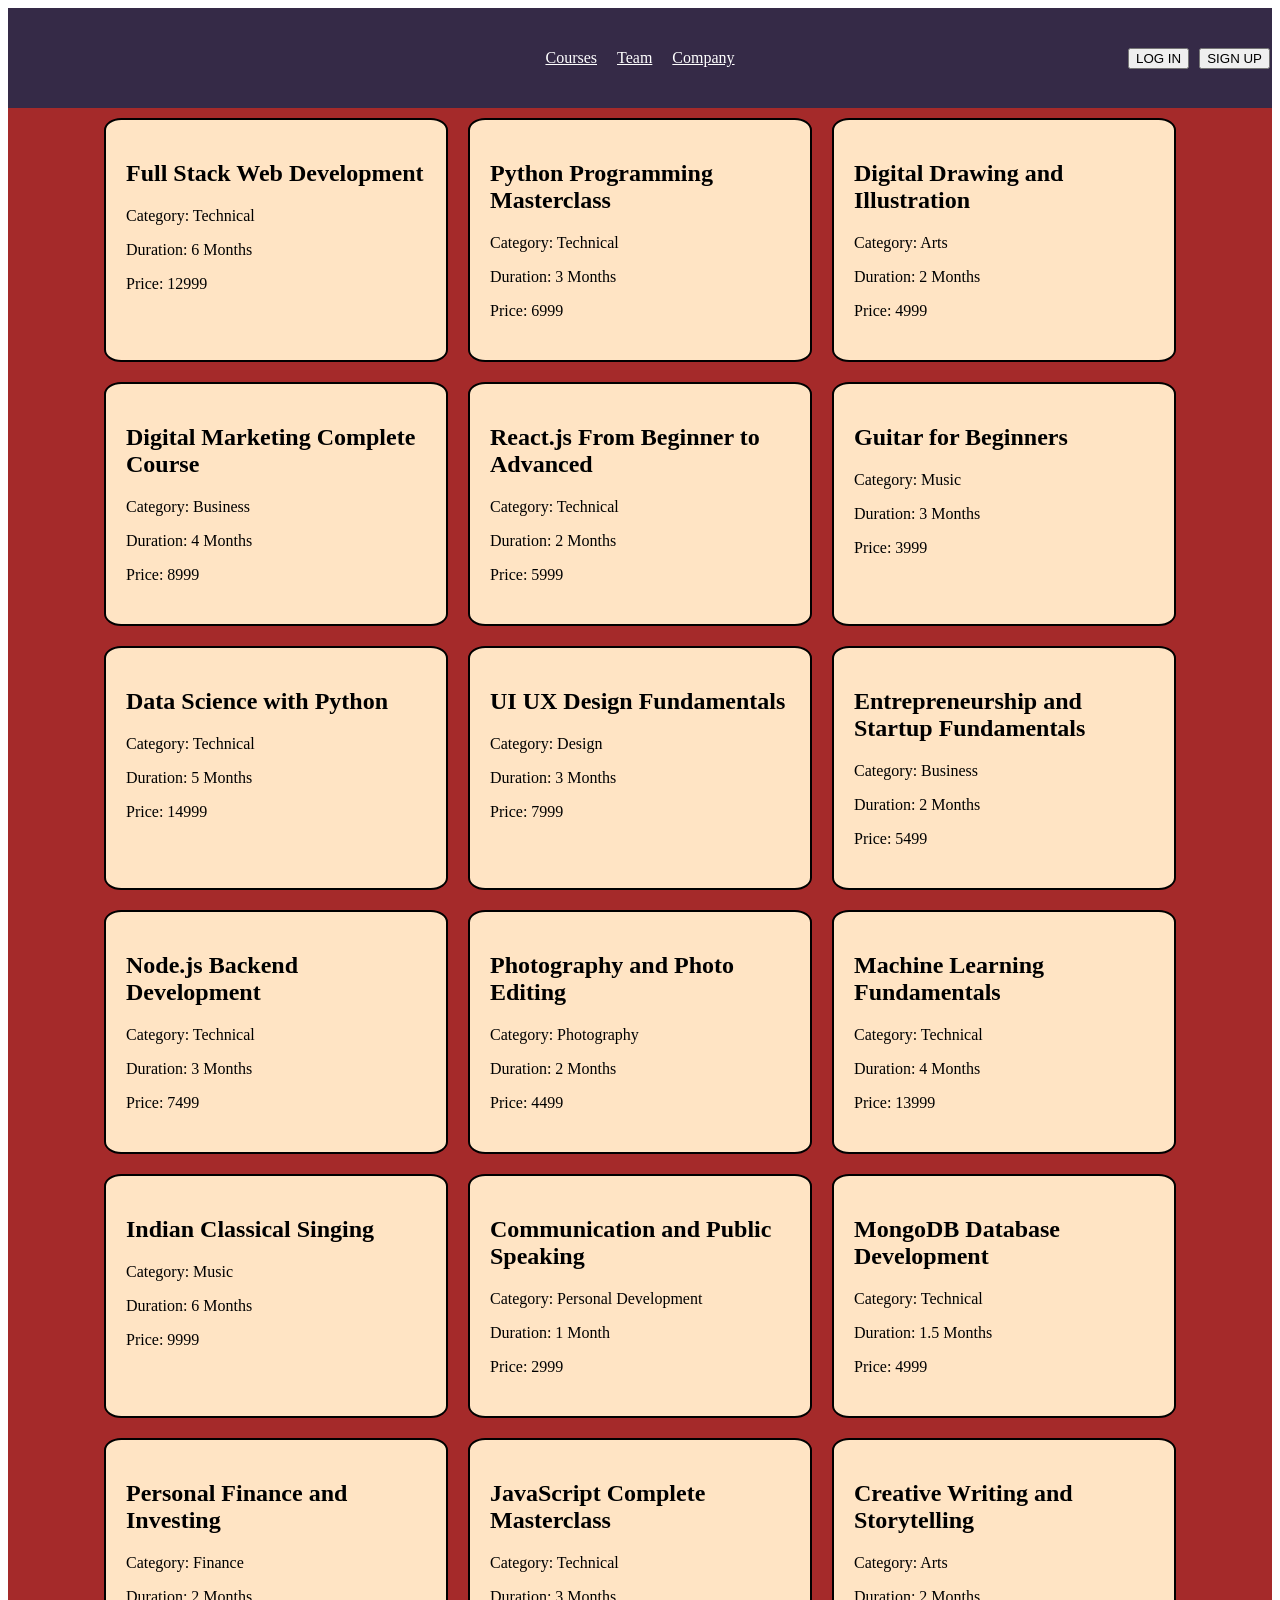
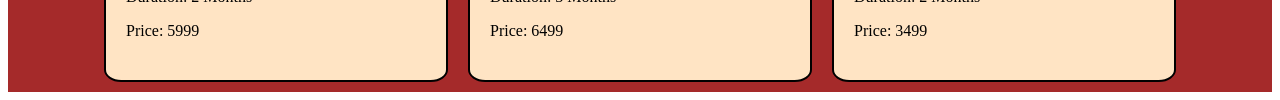
==== DEEPEIGAN/deepeigan.html @ 3ebcc29f "Deepeigan Project" ====
<!DOCTYPE html>
<html lang="en">
<head>
    <meta charset="UTF-8">
    <meta name="viewport" content="width=device-width, initial-scale=1.0">
    <title>Document</title>
    <style>
        .navbar{
            justify-content: center;
            align-items: center;
            width: 100%;
            height: 100px;
            display: flex;
            background-color: #352a47;
            gap:20px;
        }
        .navbar a{
            color: white;
        }
        .rightbar{
            position:absolute;
            right:10px;
            display: flex;
            gap: 10px;

        }
        .container{
            width: 100%;
            height: 100%;
            display: flex;
            justify-content: center;
            /* align-items: center; */
            background-color:brown ;
            flex-wrap: wrap;
        }
        .course{
            height: 200px;
            width: 300px;
            background-color: bisque;
            padding: 20px;
            border: solid 2px black;
            border-radius: 5%;
            margin: 10px;
        }

        .opencourse{
            width: 700px;
            height: 400px;
            background-color: white;
            border: 2px solid black;
            padding: 20px;
            position: fixed;
            display: none;
            top: 100px;
            left:20%
        }
    </style>
</head>
<body>

    <div class="navbar">
        <a href="#">Courses</a>
        <a href="#">Team</a>
        <a href="#">Company</a>

        <div class="rightbar">
            <button class="login">LOG IN</button>
            <button class="signup">SIGN UP</button>
        </div>
    </div>

    <div class="container">
        <!-- <div class="course">
            <p>Course Name:</p>
            <p>Category:</p>
            <p>Duration:</p>
            <p>Price:</p>
        </div> -->
    </div>

<div class="opencourse">
    <button class="classbtn">X</button>
    <div class="details"></div>
</div>


    <script>
                let courses = [
    {
        course_id: "CRS101",
        category: "Technical",
        course_name: "Full Stack Web Development",
        duration: "6 Months",
        course_price: 12999,
        assignments: 24,
        sections: 18,
        topics_covered: 65,
        instructor_name: "Amit Sharma",
        level: "Intermediate",
        rating: 4.8,
        students_enrolled: 2450,
        language: "English",
        certificate_available: true,
        skills_covered: ["HTML", "CSS", "JavaScript", "React", "Node.js", "MongoDB"],
        thumbnail: "fullstack.jpg"
    },
    {
        course_id: "CRS102",
        category: "Technical",
        course_name: "Python Programming Masterclass",
        duration: "3 Months",
        course_price: 6999,
        assignments: 18,
        sections: 14,
        topics_covered: 48,
        instructor_name: "Neha Verma",
        level: "Beginner",
        rating: 4.7,
        students_enrolled: 3120,
        language: "English",
        certificate_available: true,
        skills_covered: ["Python", "OOP", "File Handling", "APIs", "Automation"],
        thumbnail: "python.jpg"
    },
    {
        course_id: "CRS103",
        category: "Arts",
        course_name: "Digital Drawing and Illustration",
        duration: "2 Months",
        course_price: 4999,
        assignments: 12,
        sections: 10,
        topics_covered: 32,
        instructor_name: "Riya Kapoor",
        level: "Beginner",
        rating: 4.6,
        students_enrolled: 980,
        language: "Hindi",
        certificate_available: true,
        skills_covered: ["Sketching", "Digital Art", "Illustration", "Color Theory"],
        thumbnail: "digital-art.jpg"
    },
    {
        course_id: "CRS104",
        category: "Business",
        course_name: "Digital Marketing Complete Course",
        duration: "4 Months",
        course_price: 8999,
        assignments: 20,
        sections: 16,
        topics_covered: 52,
        instructor_name: "Rahul Mehta",
        level: "Intermediate",
        rating: 4.5,
        students_enrolled: 1850,
        language: "English",
        certificate_available: true,
        skills_covered: ["SEO", "Social Media", "Google Ads", "Email Marketing", "Analytics"],
        thumbnail: "digital-marketing.jpg"
    },
    {
        course_id: "CRS105",
        category: "Technical",
        course_name: "React.js From Beginner to Advanced",
        duration: "2 Months",
        course_price: 5999,
        assignments: 16,
        sections: 12,
        topics_covered: 40,
        instructor_name: "Amit Sharma",
        level: "Intermediate",
        rating: 4.9,
        students_enrolled: 2780,
        language: "English",
        certificate_available: true,
        skills_covered: ["React", "Hooks", "Context API", "Redux", "React Router"],
        thumbnail: "react.jpg"
    },
    {
        course_id: "CRS106",
        category: "Music",
        course_name: "Guitar for Beginners",
        duration: "3 Months",
        course_price: 3999,
        assignments: 10,
        sections: 9,
        topics_covered: 28,
        instructor_name: "Arjun Singh",
        level: "Beginner",
        rating: 4.7,
        students_enrolled: 1450,
        language: "Hindi",
        certificate_available: false,
        skills_covered: ["Chords", "Strumming", "Fingerstyle", "Music Theory"],
        thumbnail: "guitar.jpg"
    },
    {
        course_id: "CRS107",
        category: "Technical",
        course_name: "Data Science with Python",
        duration: "5 Months",
        course_price: 14999,
        assignments: 28,
        sections: 20,
        topics_covered: 72,
        instructor_name: "Neha Verma",
        level: "Advanced",
        rating: 4.8,
        students_enrolled: 1680,
        language: "English",
        certificate_available: true,
        skills_covered: ["Python", "NumPy", "Pandas", "Matplotlib", "Machine Learning"],
        thumbnail: "data-science.jpg"
    },
    {
        course_id: "CRS108",
        category: "Design",
        course_name: "UI UX Design Fundamentals",
        duration: "3 Months",
        course_price: 7999,
        assignments: 15,
        sections: 13,
        topics_covered: 42,
        instructor_name: "Riya Kapoor",
        level: "Beginner",
        rating: 4.6,
        students_enrolled: 1320,
        language: "English",
        certificate_available: true,
        skills_covered: ["Figma", "Wireframing", "Prototyping", "User Research"],
        thumbnail: "ui-ux.jpg"
    },
    {
        course_id: "CRS109",
        category: "Business",
        course_name: "Entrepreneurship and Startup Fundamentals",
        duration: "2 Months",
        course_price: 5499,
        assignments: 8,
        sections: 11,
        topics_covered: 30,
        instructor_name: "Rahul Mehta",
        level: "Beginner",
        rating: 4.4,
        students_enrolled: 860,
        language: "English",
        certificate_available: true,
        skills_covered: ["Business Model", "Startup Planning", "Funding", "Marketing"],
        thumbnail: "startup.jpg"
    },
    {
        course_id: "CRS110",
        category: "Technical",
        course_name: "Node.js Backend Development",
        duration: "3 Months",
        course_price: 7499,
        assignments: 19,
        sections: 15,
        topics_covered: 46,
        instructor_name: "Amit Sharma",
        level: "Intermediate",
        rating: 4.8,
        students_enrolled: 1920,
        language: "English",
        certificate_available: true,
        skills_covered: ["Node.js", "Express.js", "MongoDB", "REST API", "JWT"],
        thumbnail: "nodejs.jpg"
    },
    {
        course_id: "CRS111",
        category: "Photography",
        course_name: "Photography and Photo Editing",
        duration: "2 Months",
        course_price: 4499,
        assignments: 14,
        sections: 10,
        topics_covered: 35,
        instructor_name: "Karan Malhotra",
        level: "Beginner",
        rating: 4.5,
        students_enrolled: 740,
        language: "Hindi",
        certificate_available: true,
        skills_covered: ["Photography", "Lighting", "Composition", "Lightroom", "Photoshop"],
        thumbnail: "photography.jpg"
    },
    {
        course_id: "CRS112",
        category: "Technical",
        course_name: "Machine Learning Fundamentals",
        duration: "4 Months",
        course_price: 13999,
        assignments: 25,
        sections: 17,
        topics_covered: 58,
        instructor_name: "Neha Verma",
        level: "Advanced",
        rating: 4.9,
        students_enrolled: 1560,
        language: "English",
        certificate_available: true,
        skills_covered: ["Python", "Regression", "Classification", "Clustering", "Scikit-learn"],
        thumbnail: "machine-learning.jpg"
    },
    {
        course_id: "CRS113",
        category: "Music",
        course_name: "Indian Classical Singing",
        duration: "6 Months",
        course_price: 9999,
        assignments: 20,
        sections: 16,
        topics_covered: 50,
        instructor_name: "Arjun Singh",
        level: "Intermediate",
        rating: 4.8,
        students_enrolled: 620,
        language: "Hindi",
        certificate_available: true,
        skills_covered: ["Sur", "Taal", "Raag", "Voice Training", "Classical Music"],
        thumbnail: "classical-music.jpg"
    },
    {
        course_id: "CRS114",
        category: "Personal Development",
        course_name: "Communication and Public Speaking",
        duration: "1 Month",
        course_price: 2999,
        assignments: 8,
        sections: 8,
        topics_covered: 24,
        instructor_name: "Priya Nair",
        level: "Beginner",
        rating: 4.6,
        students_enrolled: 2100,
        language: "English",
        certificate_available: true,
        skills_covered: ["Communication", "Public Speaking", "Confidence", "Presentation"],
        thumbnail: "communication.jpg"
    },
    {
        course_id: "CRS115",
        category: "Technical",
        course_name: "MongoDB Database Development",
        duration: "1.5 Months",
        course_price: 4999,
        assignments: 12,
        sections: 10,
        topics_covered: 34,
        instructor_name: "Amit Sharma",
        level: "Intermediate",
        rating: 4.7,
        students_enrolled: 1250,
        language: "English",
        certificate_available: true,
        skills_covered: ["MongoDB", "Mongoose", "Aggregation", "Indexing", "Database Design"],
        thumbnail: "mongodb.jpg"
    },
    {
        course_id: "CRS116",
        category: "Finance",
        course_name: "Personal Finance and Investing",
        duration: "2 Months",
        course_price: 5999,
        assignments: 10,
        sections: 12,
        topics_covered: 38,
        instructor_name: "Rahul Mehta",
        level: "Beginner",
        rating: 4.5,
        students_enrolled: 1740,
        language: "Hindi",
        certificate_available: true,
        skills_covered: ["Budgeting", "Investing", "Mutual Funds", "Stocks", "Risk Management"],
        thumbnail: "finance.jpg"
    },
    {
        course_id: "CRS117",
        category: "Technical",
        course_name: "JavaScript Complete Masterclass",
        duration: "3 Months",
        course_price: 6499,
        assignments: 22,
        sections: 16,
        topics_covered: 55,
        instructor_name: "Amit Sharma",
        level: "Intermediate",
        rating: 4.9,
        students_enrolled: 3420,
        language: "English",
        certificate_available: true,
        skills_covered: ["JavaScript", "ES6", "DOM", "Promises", "Async Await", "APIs"],
        thumbnail: "javascript.jpg"
    },
    {
        course_id: "CRS118",
        category: "Arts",
        course_name: "Creative Writing and Storytelling",
        duration: "2 Months",
        course_price: 3499,
        assignments: 14,
        sections: 9,
        topics_covered: 29,
        instructor_name: "Priya Nair",
        level: "Beginner",
        rating: 4.7,
        students_enrolled: 920,
        language: "English",
        certificate_available: true,
        skills_covered: ["Creative Writing", "Storytelling", "Character Development", "Plot Writing"],
        thumbnail: "creative-writing.jpg"
    }
];


let container = document.querySelector(".container");

courses.forEach((course)=>{

let newDiv = document.createElement('div');
container.appendChild(newDiv)
newDiv.innerHTML=`<h2> ${course.course_name}</h2>
            <p>Category: ${course.category}</p>
            <p>Duration: ${course.duration}</p>
            <p>Price: ${course.course_price}</p>
            `;

newDiv.classList.add("course");
newDiv.id = course.course_id;


})

let popup=document.querySelector('.opencourse');
let classbtn=document.querySelector('.classbtn');
let details=document.querySelector('.details');

let courseArray = document.querySelectorAll(".course");

courseArray.forEach((course)=>{
    course.addEventListener('click',(event)=>{
        let curr_id=event.currentTarget.id;
        let courseobj = courses.find((id)=>id.course_id == curr_id);
        
        popup.style.display = "block";

        details.innerHTML=`
        <h2>${courseobj.course_name}</h2>

            <p><b>Category:</b> ${courseobj.category}</p>

            <p><b>Duration:</b> ${courseobj.duration}</p>

            <p><b>Price:</b> ₹${courseobj.course_price}</p>

            <p><b>Instructor:</b> ${courseobj.instructor_name}</p>

            <p><b>Level:</b> ${courseobj.level}</p>

            <p><b>Rating:</b> ${courseobj.rating}</p>

            <p><b>Language:</b> ${courseobj.language}</p>

            <p><b>Students:</b> ${courseobj.students_enrolled}</p>
        `;

    })
})

classbtn.addEventListener('click',()=>{
    console.log("OK")
    popup.style.display = "none";
})

// closebtn.addEventListener('click',()=>{
//     courseDetails.style.display = 'none';
// })

// let course1= document.querySelector('.course')
// course1.addEventListener("click",()=>{
//     courseDetails.style.display = 'block';
//     let course_id = course1.id
//     let courseobj = course.find((course)=>course.course_id == course_id)
// })




    </script>
</body>
</html>
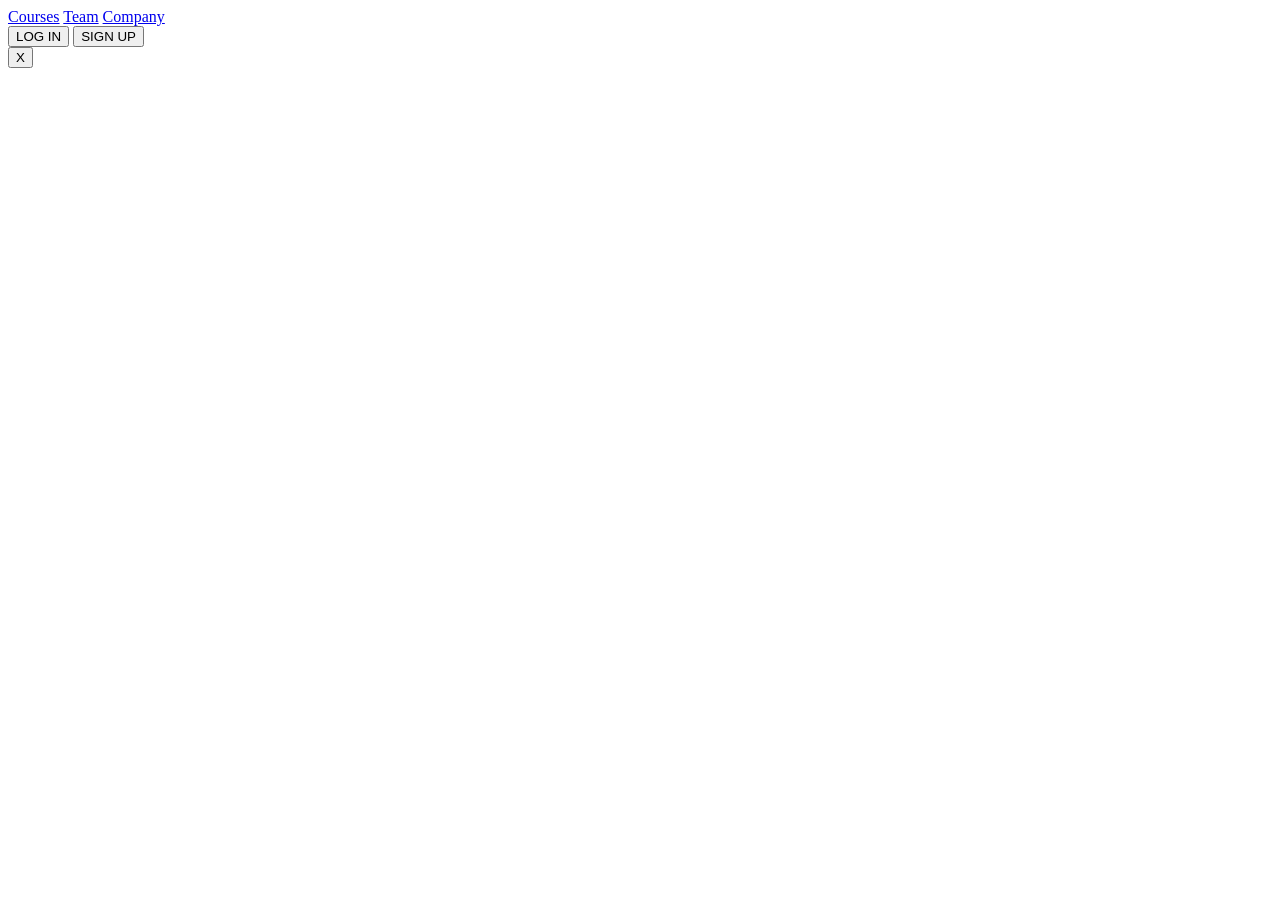
==== commit 45d40288: "Added js File" ====
--- a/DEEPEIGAN/deepeigan.html
+++ b/DEEPEIGAN/deepeigan.html
@@ -4,57 +4,7 @@
     <meta charset="UTF-8">
     <meta name="viewport" content="width=device-width, initial-scale=1.0">
     <title>Document</title>
-    <style>
-        .navbar{
-            justify-content: center;
-            align-items: center;
-            width: 100%;
-            height: 100px;
-            display: flex;
-            background-color: #352a47;
-            gap:20px;
-        }
-        .navbar a{
-            color: white;
-        }
-        .rightbar{
-            position:absolute;
-            right:10px;
-            display: flex;
-            gap: 10px;
-
-        }
-        .container{
-            width: 100%;
-            height: 100%;
-            display: flex;
-            justify-content: center;
-            /* align-items: center; */
-            background-color:brown ;
-            flex-wrap: wrap;
-        }
-        .course{
-            height: 200px;
-            width: 300px;
-            background-color: bisque;
-            padding: 20px;
-            border: solid 2px black;
-            border-radius: 5%;
-            margin: 10px;
-        }
-
-        .opencourse{
-            width: 700px;
-            height: 400px;
-            background-color: white;
-            border: 2px solid black;
-            padding: 20px;
-            position: fixed;
-            display: none;
-            top: 100px;
-            left:20%
-        }
-    </style>
+    <link rel="stylesheet" href="Style.css">
 </head>
 <body>
 
@@ -84,408 +34,6 @@
 </div>
 
 
-    <script>
-                let courses = [
-    {
-        course_id: "CRS101",
-        category: "Technical",
-        course_name: "Full Stack Web Development",
-        duration: "6 Months",
-        course_price: 12999,
-        assignments: 24,
-        sections: 18,
-        topics_covered: 65,
-        instructor_name: "Amit Sharma",
-        level: "Intermediate",
-        rating: 4.8,
-        students_enrolled: 2450,
-        language: "English",
-        certificate_available: true,
-        skills_covered: ["HTML", "CSS", "JavaScript", "React", "Node.js", "MongoDB"],
-        thumbnail: "fullstack.jpg"
-    },
-    {
-        course_id: "CRS102",
-        category: "Technical",
-        course_name: "Python Programming Masterclass",
-        duration: "3 Months",
-        course_price: 6999,
-        assignments: 18,
-        sections: 14,
-        topics_covered: 48,
-        instructor_name: "Neha Verma",
-        level: "Beginner",
-        rating: 4.7,
-        students_enrolled: 3120,
-        language: "English",
-        certificate_available: true,
-        skills_covered: ["Python", "OOP", "File Handling", "APIs", "Automation"],
-        thumbnail: "python.jpg"
-    },
-    {
-        course_id: "CRS103",
-        category: "Arts",
-        course_name: "Digital Drawing and Illustration",
-        duration: "2 Months",
-        course_price: 4999,
-        assignments: 12,
-        sections: 10,
-        topics_covered: 32,
-        instructor_name: "Riya Kapoor",
-        level: "Beginner",
-        rating: 4.6,
-        students_enrolled: 980,
-        language: "Hindi",
-        certificate_available: true,
-        skills_covered: ["Sketching", "Digital Art", "Illustration", "Color Theory"],
-        thumbnail: "digital-art.jpg"
-    },
-    {
-        course_id: "CRS104",
-        category: "Business",
-        course_name: "Digital Marketing Complete Course",
-        duration: "4 Months",
-        course_price: 8999,
-        assignments: 20,
-        sections: 16,
-        topics_covered: 52,
-        instructor_name: "Rahul Mehta",
-        level: "Intermediate",
-        rating: 4.5,
-        students_enrolled: 1850,
-        language: "English",
-        certificate_available: true,
-        skills_covered: ["SEO", "Social Media", "Google Ads", "Email Marketing", "Analytics"],
-        thumbnail: "digital-marketing.jpg"
-    },
-    {
-        course_id: "CRS105",
-        category: "Technical",
-        course_name: "React.js From Beginner to Advanced",
-        duration: "2 Months",
-        course_price: 5999,
-        assignments: 16,
-        sections: 12,
-        topics_covered: 40,
-        instructor_name: "Amit Sharma",
-        level: "Intermediate",
-        rating: 4.9,
-        students_enrolled: 2780,
-        language: "English",
-        certificate_available: true,
-        skills_covered: ["React", "Hooks", "Context API", "Redux", "React Router"],
-        thumbnail: "react.jpg"
-    },
-    {
-        course_id: "CRS106",
-        category: "Music",
-        course_name: "Guitar for Beginners",
-        duration: "3 Months",
-        course_price: 3999,
-        assignments: 10,
-        sections: 9,
-        topics_covered: 28,
-        instructor_name: "Arjun Singh",
-        level: "Beginner",
-        rating: 4.7,
-        students_enrolled: 1450,
-        language: "Hindi",
-        certificate_available: false,
-        skills_covered: ["Chords", "Strumming", "Fingerstyle", "Music Theory"],
-        thumbnail: "guitar.jpg"
-    },
-    {
-        course_id: "CRS107",
-        category: "Technical",
-        course_name: "Data Science with Python",
-        duration: "5 Months",
-        course_price: 14999,
-        assignments: 28,
-        sections: 20,
-        topics_covered: 72,
-        instructor_name: "Neha Verma",
-        level: "Advanced",
-        rating: 4.8,
-        students_enrolled: 1680,
-        language: "English",
-        certificate_available: true,
-        skills_covered: ["Python", "NumPy", "Pandas", "Matplotlib", "Machine Learning"],
-        thumbnail: "data-science.jpg"
-    },
-    {
-        course_id: "CRS108",
-        category: "Design",
-        course_name: "UI UX Design Fundamentals",
-        duration: "3 Months",
-        course_price: 7999,
-        assignments: 15,
-        sections: 13,
-        topics_covered: 42,
-        instructor_name: "Riya Kapoor",
-        level: "Beginner",
-        rating: 4.6,
-        students_enrolled: 1320,
-        language: "English",
-        certificate_available: true,
-        skills_covered: ["Figma", "Wireframing", "Prototyping", "User Research"],
-        thumbnail: "ui-ux.jpg"
-    },
-    {
-        course_id: "CRS109",
-        category: "Business",
-        course_name: "Entrepreneurship and Startup Fundamentals",
-        duration: "2 Months",
-        course_price: 5499,
-        assignments: 8,
-        sections: 11,
-        topics_covered: 30,
-        instructor_name: "Rahul Mehta",
-        level: "Beginner",
-        rating: 4.4,
-        students_enrolled: 860,
-        language: "English",
-        certificate_available: true,
-        skills_covered: ["Business Model", "Startup Planning", "Funding", "Marketing"],
-        thumbnail: "startup.jpg"
-    },
-    {
-        course_id: "CRS110",
-        category: "Technical",
-        course_name: "Node.js Backend Development",
-        duration: "3 Months",
-        course_price: 7499,
-        assignments: 19,
-        sections: 15,
-        topics_covered: 46,
-        instructor_name: "Amit Sharma",
-        level: "Intermediate",
-        rating: 4.8,
-        students_enrolled: 1920,
-        language: "English",
-        certificate_available: true,
-        skills_covered: ["Node.js", "Express.js", "MongoDB", "REST API", "JWT"],
-        thumbnail: "nodejs.jpg"
-    },
-    {
-        course_id: "CRS111",
-        category: "Photography",
-        course_name: "Photography and Photo Editing",
-        duration: "2 Months",
-        course_price: 4499,
-        assignments: 14,
-        sections: 10,
-        topics_covered: 35,
-        instructor_name: "Karan Malhotra",
-        level: "Beginner",
-        rating: 4.5,
-        students_enrolled: 740,
-        language: "Hindi",
-        certificate_available: true,
-        skills_covered: ["Photography", "Lighting", "Composition", "Lightroom", "Photoshop"],
-        thumbnail: "photography.jpg"
-    },
-    {
-        course_id: "CRS112",
-        category: "Technical",
-        course_name: "Machine Learning Fundamentals",
-        duration: "4 Months",
-        course_price: 13999,
-        assignments: 25,
-        sections: 17,
-        topics_covered: 58,
-        instructor_name: "Neha Verma",
-        level: "Advanced",
-        rating: 4.9,
-        students_enrolled: 1560,
-        language: "English",
-        certificate_available: true,
-        skills_covered: ["Python", "Regression", "Classification", "Clustering", "Scikit-learn"],
-        thumbnail: "machine-learning.jpg"
-    },
-    {
-        course_id: "CRS113",
-        category: "Music",
-        course_name: "Indian Classical Singing",
-        duration: "6 Months",
-        course_price: 9999,
-        assignments: 20,
-        sections: 16,
-        topics_covered: 50,
-        instructor_name: "Arjun Singh",
-        level: "Intermediate",
-        rating: 4.8,
-        students_enrolled: 620,
-        language: "Hindi",
-        certificate_available: true,
-        skills_covered: ["Sur", "Taal", "Raag", "Voice Training", "Classical Music"],
-        thumbnail: "classical-music.jpg"
-    },
-    {
-        course_id: "CRS114",
-        category: "Personal Development",
-        course_name: "Communication and Public Speaking",
-        duration: "1 Month",
-        course_price: 2999,
-        assignments: 8,
-        sections: 8,
-        topics_covered: 24,
-        instructor_name: "Priya Nair",
-        level: "Beginner",
-        rating: 4.6,
-        students_enrolled: 2100,
-        language: "English",
-        certificate_available: true,
-        skills_covered: ["Communication", "Public Speaking", "Confidence", "Presentation"],
-        thumbnail: "communication.jpg"
-    },
-    {
-        course_id: "CRS115",
-        category: "Technical",
-        course_name: "MongoDB Database Development",
-        duration: "1.5 Months",
-        course_price: 4999,
-        assignments: 12,
-        sections: 10,
-        topics_covered: 34,
-        instructor_name: "Amit Sharma",
-        level: "Intermediate",
-        rating: 4.7,
-        students_enrolled: 1250,
-        language: "English",
-        certificate_available: true,
-        skills_covered: ["MongoDB", "Mongoose", "Aggregation", "Indexing", "Database Design"],
-        thumbnail: "mongodb.jpg"
-    },
-    {
-        course_id: "CRS116",
-        category: "Finance",
-        course_name: "Personal Finance and Investing",
-        duration: "2 Months",
-        course_price: 5999,
-        assignments: 10,
-        sections: 12,
-        topics_covered: 38,
-        instructor_name: "Rahul Mehta",
-        level: "Beginner",
-        rating: 4.5,
-        students_enrolled: 1740,
-        language: "Hindi",
-        certificate_available: true,
-        skills_covered: ["Budgeting", "Investing", "Mutual Funds", "Stocks", "Risk Management"],
-        thumbnail: "finance.jpg"
-    },
-    {
-        course_id: "CRS117",
-        category: "Technical",
-        course_name: "JavaScript Complete Masterclass",
-        duration: "3 Months",
-        course_price: 6499,
-        assignments: 22,
-        sections: 16,
-        topics_covered: 55,
-        instructor_name: "Amit Sharma",
-        level: "Intermediate",
-        rating: 4.9,
-        students_enrolled: 3420,
-        language: "English",
-        certificate_available: true,
-        skills_covered: ["JavaScript", "ES6", "DOM", "Promises", "Async Await", "APIs"],
-        thumbnail: "javascript.jpg"
-    },
-    {
-        course_id: "CRS118",
-        category: "Arts",
-        course_name: "Creative Writing and Storytelling",
-        duration: "2 Months",
-        course_price: 3499,
-        assignments: 14,
-        sections: 9,
-        topics_covered: 29,
-        instructor_name: "Priya Nair",
-        level: "Beginner",
-        rating: 4.7,
-        students_enrolled: 920,
-        language: "English",
-        certificate_available: true,
-        skills_covered: ["Creative Writing", "Storytelling", "Character Development", "Plot Writing"],
-        thumbnail: "creative-writing.jpg"
-    }
-];
-
-
-let container = document.querySelector(".container");
-
-courses.forEach((course)=>{
-
-let newDiv = document.createElement('div');
-container.appendChild(newDiv)
-newDiv.innerHTML=`<h2> ${course.course_name}</h2>
-            <p>Category: ${course.category}</p>
-            <p>Duration: ${course.duration}</p>
-            <p>Price: ${course.course_price}</p>
-            `;
-
-newDiv.classList.add("course");
-newDiv.id = course.course_id;
-
-
-})
-
-let popup=document.querySelector('.opencourse');
-let classbtn=document.querySelector('.classbtn');
-let details=document.querySelector('.details');
-
-let courseArray = document.querySelectorAll(".course");
-
-courseArray.forEach((course)=>{
-    course.addEventListener('click',(event)=>{
-        let curr_id=event.currentTarget.id;
-        let courseobj = courses.find((id)=>id.course_id == curr_id);
-        
-        popup.style.display = "block";
-
-        details.innerHTML=`
-        <h2>${courseobj.course_name}</h2>
-
-            <p><b>Category:</b> ${courseobj.category}</p>
-
-            <p><b>Duration:</b> ${courseobj.duration}</p>
-
-            <p><b>Price:</b> ₹${courseobj.course_price}</p>
-
-            <p><b>Instructor:</b> ${courseobj.instructor_name}</p>
-
-            <p><b>Level:</b> ${courseobj.level}</p>
-
-            <p><b>Rating:</b> ${courseobj.rating}</p>
-
-            <p><b>Language:</b> ${courseobj.language}</p>
-
-            <p><b>Students:</b> ${courseobj.students_enrolled}</p>
-        `;
-
-    })
-})
-
-classbtn.addEventListener('click',()=>{
-    console.log("OK")
-    popup.style.display = "none";
-})
-
-// closebtn.addEventListener('click',()=>{
-//     courseDetails.style.display = 'none';
-// })
-
-// let course1= document.querySelector('.course')
-// course1.addEventListener("click",()=>{
-//     courseDetails.style.display = 'block';
-//     let course_id = course1.id
-//     let courseobj = course.find((course)=>course.course_id == course_id)
-// })
-
-
-
-
-    </script>
+    <script src="Script.js"></script>
 </body>
 </html>
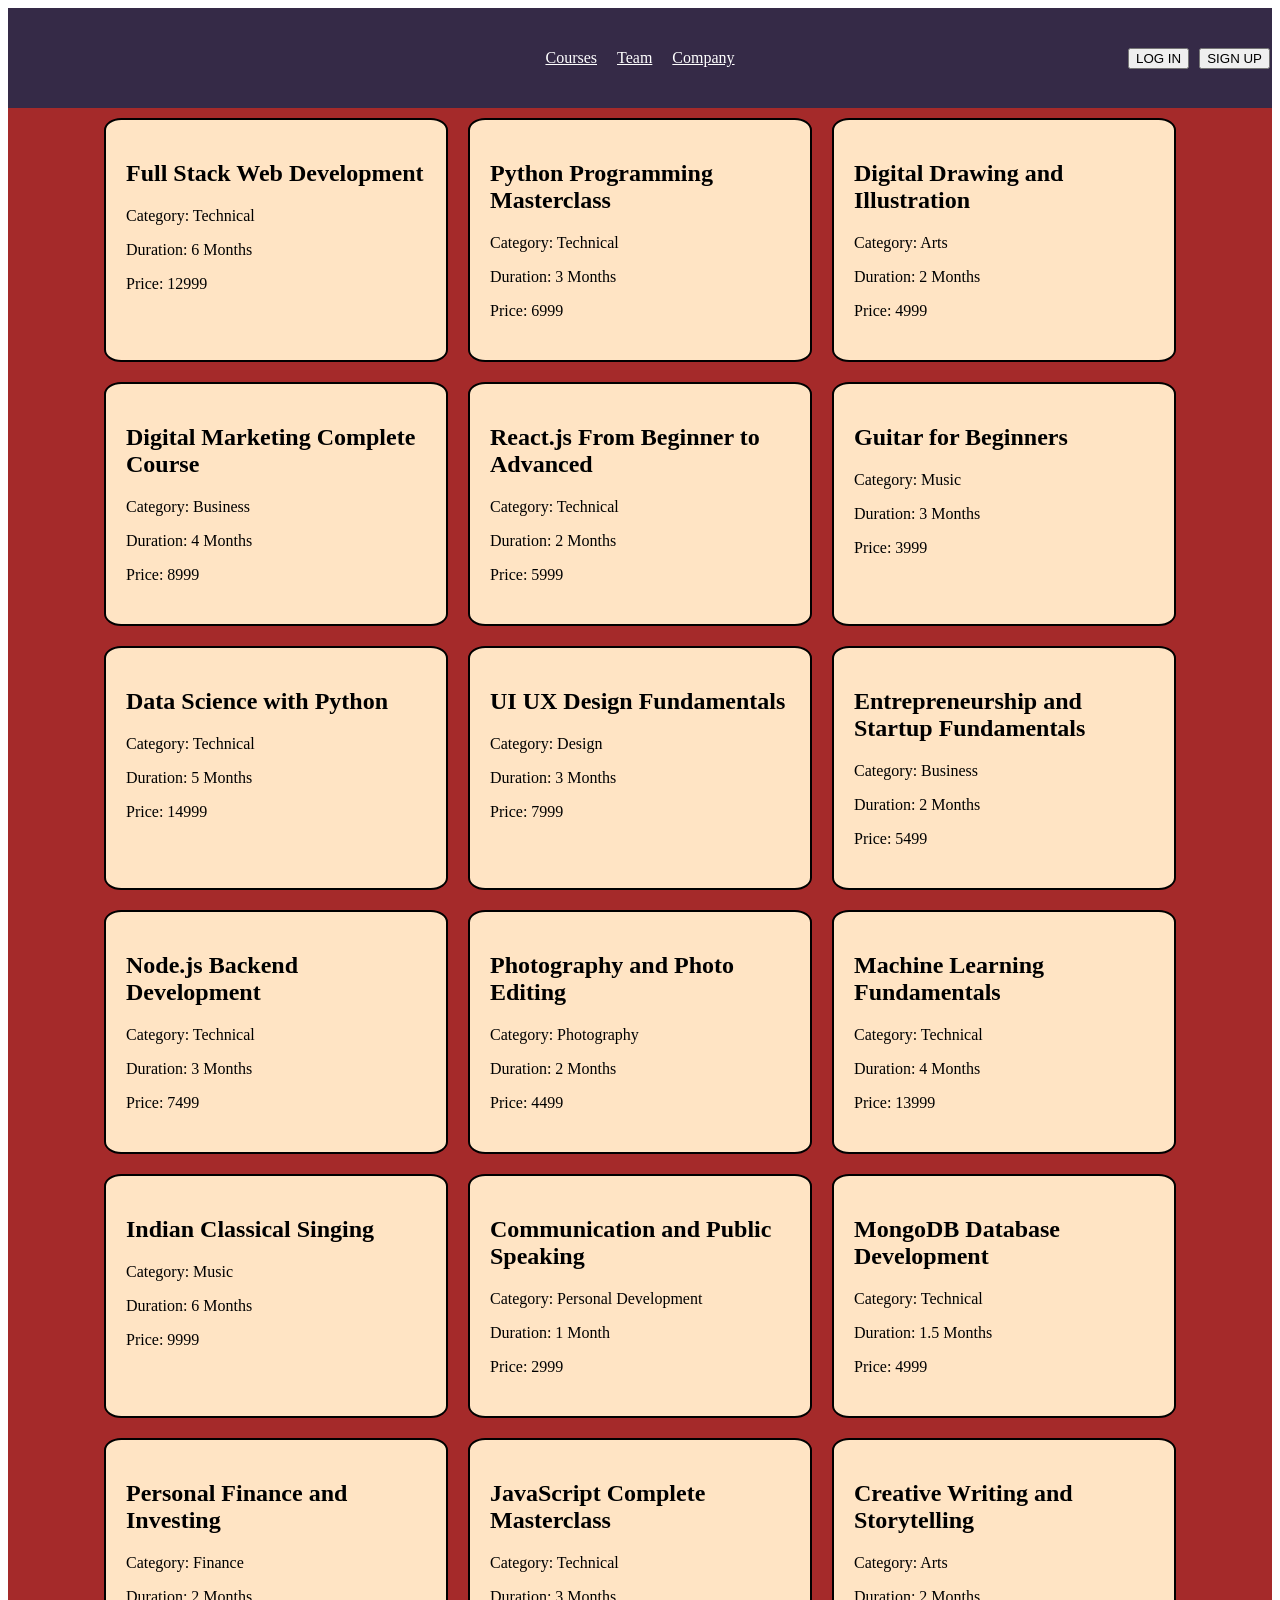
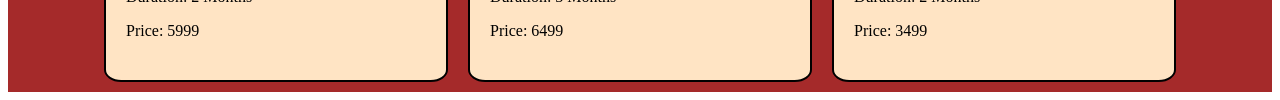
==== commit 8355aea6: "Added js File" ====
--- a/DEEPEIGAN/deepeigan.html
+++ b/DEEPEIGAN/deepeigan.html
@@ -4,7 +4,57 @@
     <meta charset="UTF-8">
     <meta name="viewport" content="width=device-width, initial-scale=1.0">
     <title>Document</title>
-    <link rel="stylesheet" href="Style.css">
+    <style>
+        .navbar{
+            justify-content: center;
+            align-items: center;
+            width: 100%;
+            height: 100px;
+            display: flex;
+            background-color: #352a47;
+            gap:20px;
+        }
+        .navbar a{
+            color: white;
+        }
+        .rightbar{
+            position:absolute;
+            right:10px;
+            display: flex;
+            gap: 10px;
+
+        }
+        .container{
+            width: 100%;
+            height: 100%;
+            display: flex;
+            justify-content: center;
+            /* align-items: center; */
+            background-color:brown ;
+            flex-wrap: wrap;
+        }
+        .course{
+            height: 200px;
+            width: 300px;
+            background-color: bisque;
+            padding: 20px;
+            border: solid 2px black;
+            border-radius: 5%;
+            margin: 10px;
+        }
+
+        .opencourse{
+            width: 700px;
+            height: 400px;
+            background-color: white;
+            border: 2px solid black;
+            padding: 20px;
+            position: fixed;
+            display: none;
+            top: 100px;
+            left:20%
+        }
+    </style>
 </head>
 <body>
 
